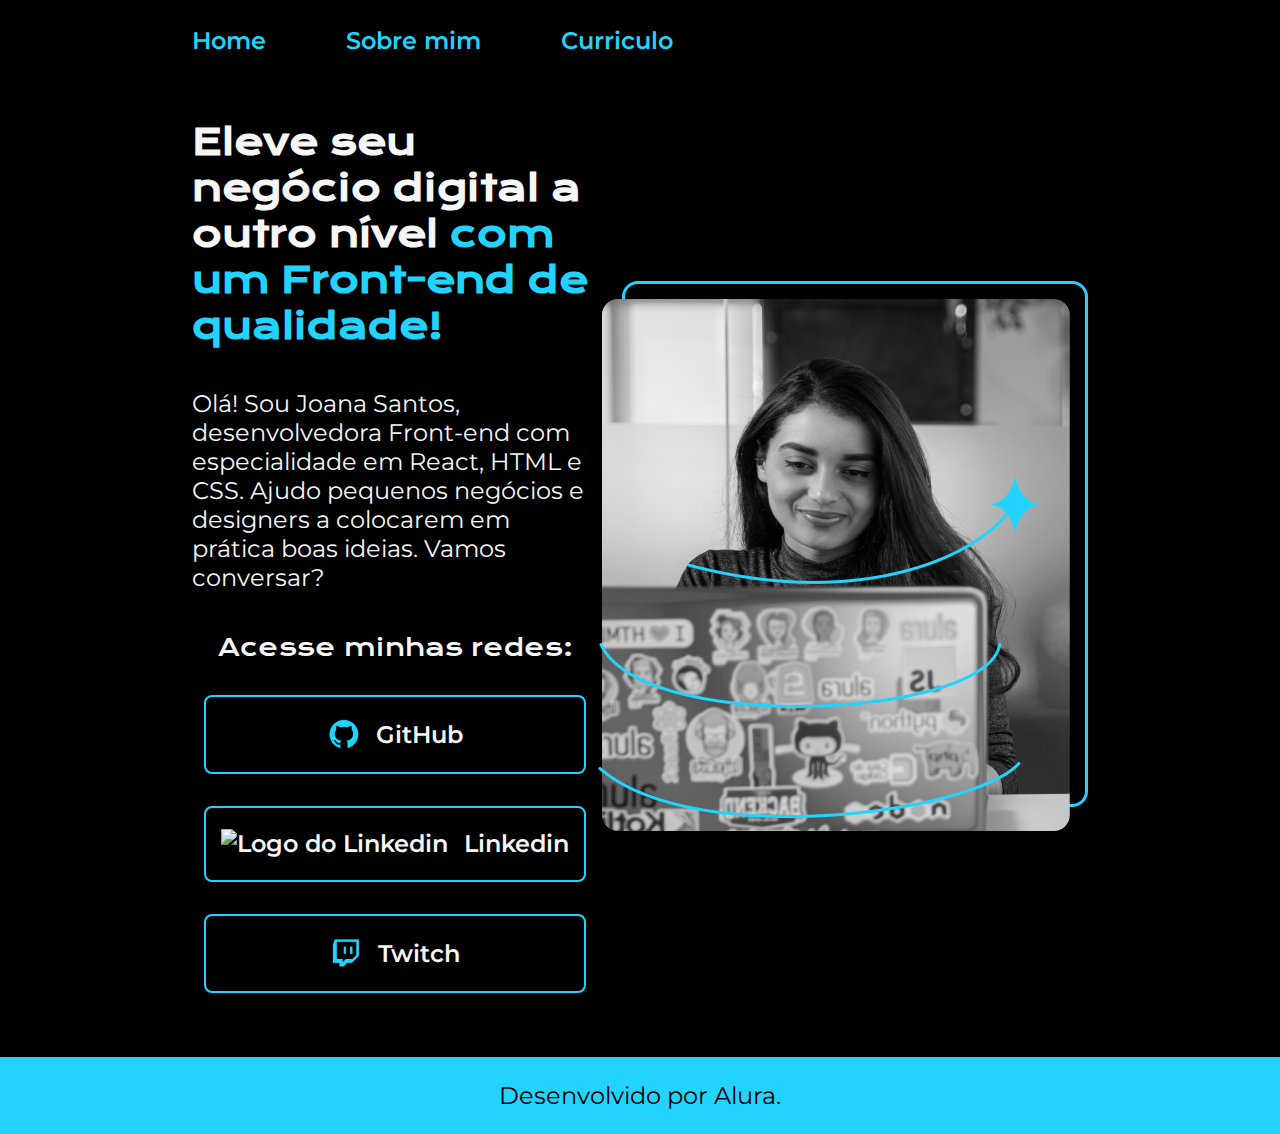
==== index.html @ 067b47a2 "commit 1" ====
<!DOCTYPE html>
<html lang="pt-br"><!-- lang="pt-br" => Idioma -->

<head>
  <meta charset='utf-8'><!-- Codificaçao dos caracteres -->
  <meta http-equiv='X-UA-Compatible' content='IE=edge'><!-- Configuracao para o navegador Edge - Usa a versao mais recente do navegador -->
  <title>Portfolio</title>
  <meta name='viewport' content='width=device-width, initial-scale=1'><!-- paga a largura do dispositivo para poder criar a escala da pagina  -->
  <link rel="stylesheet" href="styles/styles.css">
</head>

<body>
  <header class="cabecalho">
    <nav class="cabecalho__menu">
      <a href="index.html" class="cabecalho__menu__link">Home</a>
      <a href="about.html" class="cabecalho__menu__link">Sobre mim</a>
      <a href="curriculo.html" class="cabecalho__menu__link">Curriculo</a>
    </nav>
  </header>
  <main class="apresentacao">
    <section class="apresentacao__conteudo">
      <h1 class="apresentacao__conteudo__titulo">Eleve seu negócio digital a outro nível <strong class="titulo-destaque">com um Front-end de qualidade!</strong></h1>
      <p class="apresentacao__conteudo__texto">Olá! Sou Joana Santos, desenvolvedora Front-end com especialidade em React, HTML e CSS. Ajudo pequenos negócios e designers a colocarem em prática boas ideias. Vamos conversar?</p>
      <div class="apresentacao__links"> 
        <h2 class="apresentacao__links__subtitulo">Acesse minhas redes:</h2>
        <a href="https://github.com/" target="_blank" class="apresentacao__links_link">
          <img src="assets/Logo_Github.png" alt="Logo do Github">
          GitHub
        </a>
        <a href="https://br.linkedin.com/" target="_blank" class="apresentacao__links_link">
          <img src="assets/Logo_Linkedin.png" alt="Logo do Linkedin">
          Linkedin
        </a>
        <a href="https://www.twitch.tv/" target="_blank" class="apresentacao__links_link">
          <img src="assets/Logo_Twitch.png" alt="Logo do Twitch">
          Twitch
        </a>
      </div>
    </section>
    <img src="assets/Imagem.png" alt="Foto da Joana Santos programando">
  </main>
  <footer class="rodape">
    <p>Desenvolvido por Alura.</p>
  </footer>
</body>
<!--
  Content - O conteúdo da caixa, onde aparecem textos e imagens
  Padding – Limpa uma área ao redor do conteúdo. O preenchimento é transparente
  Border - Uma borda que circunda o preenchimento e o conteúdo
  Margin - Limpa uma área fora da fronteira. A margem é transparente
-->
</html>
---- styles/styles.css ----
@import url('https://fonts.googleapis.com/css2?family=Krona+One&display=swap');
@import url('https://fonts.googleapis.com/css2?family=Montserrat:wght@400;600&display=swap');

:root {
  --cor-primaria: #000000;
  --cor-secundaria: #F6F6F6;
  --cor-terciaria: #22D4FD;
  --cor-hover: #272727;
  --fonte-principal: "Krona One", sans-serif;
  --fonte-secundaria: 'Montserrat', sans-serif;
  
  /* --cor-primaria: #2C3639;
  --cor-secundaria: #DCD7C9;
  --cor-terciaria: #A27B5C;
  --cor-hover: #3F4E4F;
  --fonte-principal: "Krona One", sans-serif;
  --fonte-secundaria: 'Montserrat', sans-serif; */
}

* {
  margin: 0;
  padding: 0;
}

body {
  /* height: 100vh; */
  /* Pega 100% do tamano da tela da tela */
  box-sizing: border-box;
  background-color: var(--cor-primaria);
  color: var(--cor-secundaria);
}

/*
  box-sizing => A propriedade CSS box-sizing é utilizada para alterar a propriedade padrão da box model, usada para calcular larguras (widths) e alturas (heights) dos elementos. É possível usar essa propriedade para emular o comportamento dos navegadores (browsers) que não suportam corretamente a especificação da propriedade CSS box model.

  A propriedade CSS box-sizing define como a largura total e a altura de um elemento são calculadas.
*/

.cabecalho {
  padding: 2% 0 0 15%
}

.cabecalho__menu {
  display: flex;
  gap: 80px;
}

.cabecalho__menu__link {
  font-family: var(--fonte-secundaria);
  font-size: 24px;
  font-weight: 600;
  color: var(--cor-terciaria);
  text-decoration: none;
}

.apresentacao {
  /* margin: 10% 15%; */
  padding: 5% 15%;
  display: flex;
  align-items: center;
  justify-content: space-between;
}

.apresentacao__conteudo {
  width: 615px;
  display: flex;
  flex-direction: column;
  gap: 40px;
}

.apresentacao__conteudo__titulo {
  font-size: 36px;
  font-family: var(--fonte-principal);
}

.titulo-destaque {
  color: var(--cor-terciaria);
}

.apresentacao__conteudo__texto {
  font-size: 24px;
  font-family: var(--fonte-secundaria);
}

.apresentacao__conteudo__texto a {
  text-decoration: none;
  color: var(--cor-terciaria);
}

.apresentacao__links {
  display: flex;
  justify-content: space-between;
  flex-direction: column;
  align-items: center;
  gap: 32px;
}

.apresentacao__links__subtitulo {
  font-family: var(--fonte-principal);
  font-weight: 400;
  font-size: 24px;
}

.apresentacao__links_link {
  border: 2px solid var(--cor-terciaria);
  width: 378px;
  text-align: center;
  border-radius: 8px;
  font-size: 24px;
  padding: 21.5px 0;
  text-decoration: none;
  color: var(--cor-secundaria);
  font-family: var(--fonte-secundaria);
  font-weight: 600;

  display: flex;
  align-items: center;
  justify-content: center;
  gap: 16px;
}

.apresentacao__links_link:hover {
  background-color: var(--cor-hover);
}

.rodape {
  color: var(--cor-primaria);
  background-color: var(--cor-terciaria);
  padding: 24px;
  text-align: center;
  font-family: var(--fonte-secundaria);
  font-size: 24px;
  font-weight: 400;
}
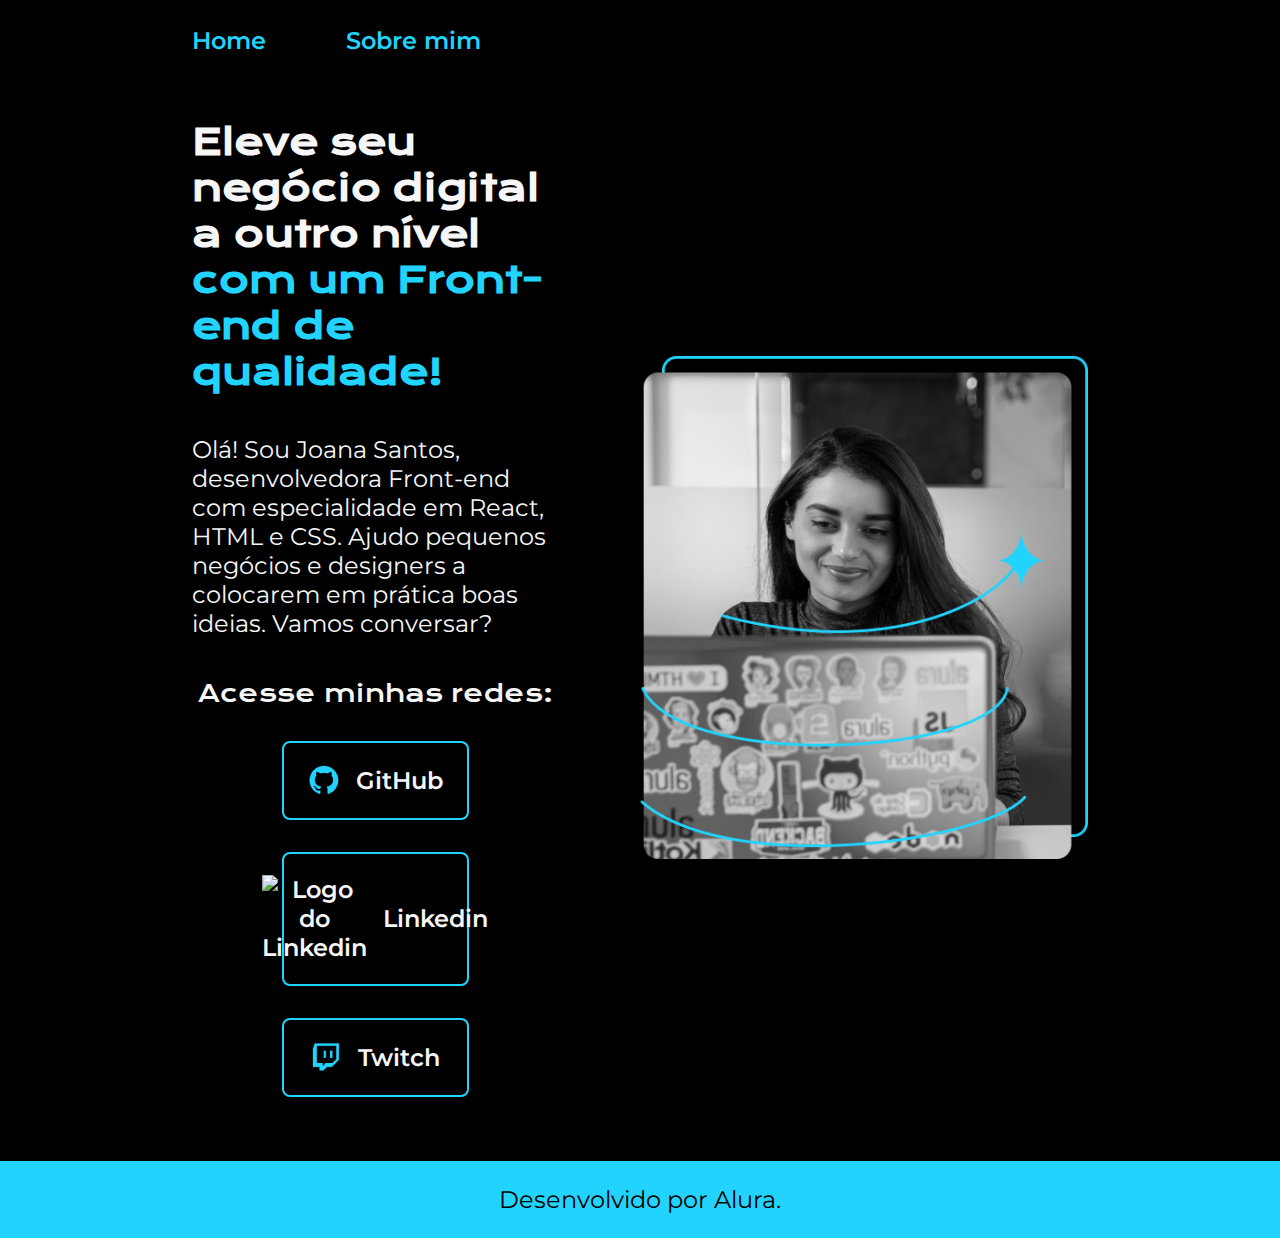
==== commit 33d97d02: "commit 5" ====
--- a/index.html
+++ b/index.html
@@ -14,7 +14,7 @@
     <nav class="cabecalho__menu">
       <a href="index.html" class="cabecalho__menu__link">Home</a>
       <a href="about.html" class="cabecalho__menu__link">Sobre mim</a>
-      <a href="curriculo.html" class="cabecalho__menu__link">Curriculo</a>
+      <!-- <a href="curriculo.html" class="cabecalho__menu__link">Curriculo</a> -->
     </nav>
   </header>
   <main class="apresentacao">
@@ -23,21 +23,21 @@
       <p class="apresentacao__conteudo__texto">Olá! Sou Joana Santos, desenvolvedora Front-end com especialidade em React, HTML e CSS. Ajudo pequenos negócios e designers a colocarem em prática boas ideias. Vamos conversar?</p>
       <div class="apresentacao__links"> 
         <h2 class="apresentacao__links__subtitulo">Acesse minhas redes:</h2>
-        <a href="https://github.com/" target="_blank" class="apresentacao__links_link">
+        <a href="https://github.com/" target="_blank" class="apresentacao__links__navegacao">
           <img src="assets/Logo_Github.png" alt="Logo do Github">
           GitHub
         </a>
-        <a href="https://br.linkedin.com/" target="_blank" class="apresentacao__links_link">
+        <a href="https://br.linkedin.com/" target="_blank" class="apresentacao__links__navegacao">
           <img src="assets/Logo_Linkedin.png" alt="Logo do Linkedin">
           Linkedin
         </a>
-        <a href="https://www.twitch.tv/" target="_blank" class="apresentacao__links_link">
+        <a href="https://www.twitch.tv/" target="_blank" class="apresentacao__links__navegacao">
           <img src="assets/Logo_Twitch.png" alt="Logo do Twitch">
           Twitch
         </a>
       </div>
     </section>
-    <img src="assets/Imagem.png" alt="Foto da Joana Santos programando">
+    <img class="apresentacao__imagem" src="assets/Imagem.png" alt="Foto da Joana Santos programando">
   </main>
   <footer class="rodape">
     <p>Desenvolvido por Alura.</p>
--- a/styles/styles.css
+++ b/styles/styles.css
@@ -8,14 +8,13 @@
   --cor-hover: #272727;
   --fonte-principal: "Krona One", sans-serif;
   --fonte-secundaria: 'Montserrat', sans-serif;
-  
-  /* --cor-primaria: #2C3639;
-  --cor-secundaria: #DCD7C9;
-  --cor-terciaria: #A27B5C;
-  --cor-hover: #3F4E4F;
-  --fonte-principal: "Krona One", sans-serif;
-  --fonte-secundaria: 'Montserrat', sans-serif; */
 }
+
+/*
+  rem => px/16
+  16px = 1rem
+  Relativo ao font-size do elemento raiz
+*/
 
 * {
   margin: 0;
@@ -24,7 +23,7 @@
 
 body {
   /* height: 100vh; */
-  /* Pega 100% do tamano da tela da tela */
+  /* vh => Pega 100% do tamano da tela da tela */
   box-sizing: border-box;
   background-color: var(--cor-primaria);
   color: var(--cor-secundaria);
@@ -47,7 +46,8 @@
 
 .cabecalho__menu__link {
   font-family: var(--fonte-secundaria);
-  font-size: 24px;
+  font-size: 1.5rem;
+  /* font-size: 24px; */
   font-weight: 600;
   color: var(--cor-terciaria);
   text-decoration: none;
@@ -59,17 +59,20 @@
   display: flex;
   align-items: center;
   justify-content: space-between;
+  gap: 82px;
 }
 
 .apresentacao__conteudo {
-  width: 615px;
+  width: 50%;
+  /* width: 615px; */
   display: flex;
   flex-direction: column;
   gap: 40px;
 }
 
 .apresentacao__conteudo__titulo {
-  font-size: 36px;
+  font-size: 2.25rem;
+  /* font-size: 36px; */
   font-family: var(--fonte-principal);
 }
 
@@ -78,7 +81,7 @@
 }
 
 .apresentacao__conteudo__texto {
-  font-size: 24px;
+  font-size: 1.5rem;
   font-family: var(--fonte-secundaria);
 }
 
@@ -98,15 +101,16 @@
 .apresentacao__links__subtitulo {
   font-family: var(--fonte-principal);
   font-weight: 400;
-  font-size: 24px;
+  font-size: 1.5rem;
 }
 
-.apresentacao__links_link {
+.apresentacao__links__navegacao {
   border: 2px solid var(--cor-terciaria);
-  width: 378px;
+  width: 50%;
+  /* width: 378px; */
   text-align: center;
   border-radius: 8px;
-  font-size: 24px;
+  font-size: 1.5rem;
   padding: 21.5px 0;
   text-decoration: none;
   color: var(--cor-secundaria);
@@ -119,8 +123,12 @@
   gap: 16px;
 }
 
-.apresentacao__links_link:hover {
+.apresentacao__links__navegacao:hover {
   background-color: var(--cor-hover);
+}
+
+.apresentacao__imagem {
+  width: 50%;
 }
 
 .rodape {
@@ -129,6 +137,12 @@
   padding: 24px;
   text-align: center;
   font-family: var(--fonte-secundaria);
-  font-size: 24px;
+  font-size: 1.5rem;
   font-weight: 400;
+}
+
+@media (max-width: 768px) {
+  .apresentacao {
+    flex-direction: column-reverse;
+  }  
 }